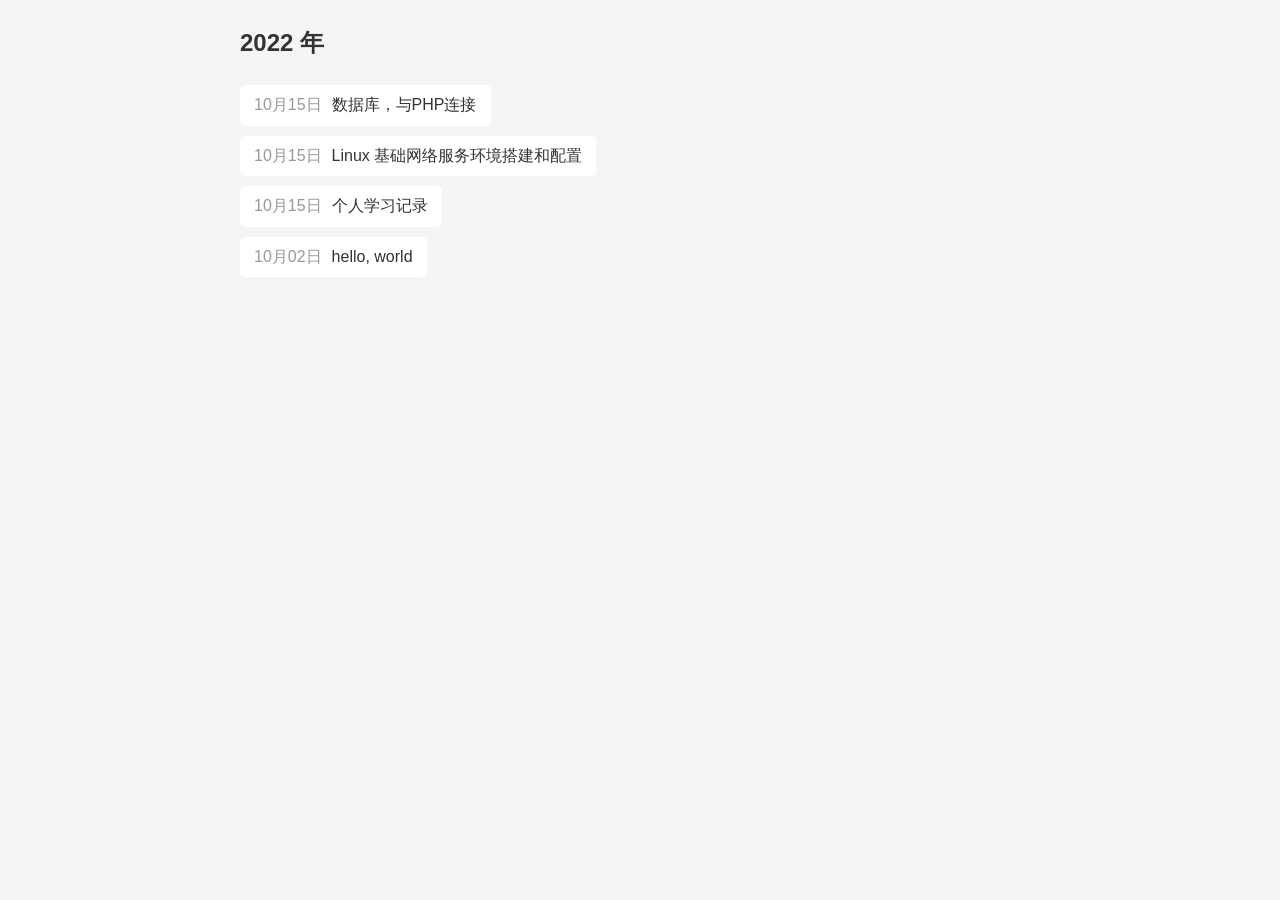
==== index.html @ 32aede47 "update" ====
<!DOCTYPE html>
<html>
<head>
    <meta charset="UTF-8">
    <meta http-equiv="X-UA-Compatible" content="IE=edge">
    <meta name="viewport" content="width=device-width, initial-scale=1.0">
    <title>LongJie&ensp; : )</title>
    <meta name="robots" content="index,follow"/>
    <meta name="author" content="LongJie"/>
    <meta name="description" content="好记性不如烂笔头。"/>
    <meta name="keywords" content="longjie,longjie blog,龙介,龙介博客"/>
    <link rel="stylesheet" href="static/style.css">
    <link rel="stylesheet" href="https://cdn.staticfile.org/highlight.js/11.6.0/styles/atom-one-light.min.css">
</head>
<body>
    <main class="container">
        <div id="load" class="list">
            <h2>2022 年</h2>
            <a href="./post/2022101503.md"><i>10月15日</i>数据库，与PHP连接</a>
            <a href="./post/2022101502.md"><i>10月15日</i>Linux 基础网络服务环境搭建和配置</a>
            <a href="./post/2022101501.md"><i>10月15日</i>个人学习记录</a>
            <a href="./post/20221002.md"><i>10月02日</i>hello, world</a>
        </div>
    </main>
    <script src="https://cdn.staticfile.org/marked/2.1.3/marked.min.js"></script>
    <script src="https://cdn.staticfile.org/highlight.js/11.6.0/highlight.min.js"></script>
    <script src="static/script.js"></script>
</body>
</html>
---- static/style.css ----
:root {
    --grey: #ecf0f1;
    --blue: #2980b9;
}

body {
    color: #333;
    font-family: -apple-system, BlinkMacSystemFont, Segoe UI, Microsoft Yahei, sans-serif;
    line-height: 1.9;
    margin: 0 20px;
    background: #f5f5f5;
}

.container {
    max-width: 50rem;
    margin: 0 auto;
}



/* 文章目录列表 */
.list h2 {
    padding: 0;
    border: none;
}
.list a {
    display: block;
    max-width: max-content;
    color: inherit;
    background: #fff;
    border-radius: 5px;
    padding: 5px 14px;
    margin: 10px 0;
}
.list i {
    color: #999;
    font-style: initial;
    margin-right: 10px;
}



/**
 * Markdown 语法样式
 */
h1, h2, h3, h4 {
    padding-bottom: 10px;
    border-bottom: 2px solid var(--grey);
}
p {
    margin: 0 0 10px 0;
}

a {
    color: var(--blue);
    text-decoration: none;
    transition: .2s ease;
}

hr {
    height: 3px;
    border-style: none;
    background: var(--grey);
    margin: 2em;
}

img {
    max-width: 100%;
}

blockquote {
    margin: 0;
    padding: 10px 20px;
    color: #bbb;
    font-size: 14px;
    font-style: italic;
    line-height: initial;
}
blockquote p {
    margin: 0;
}

code, pre {
    background: #f8f8f8;
    border:1px solid #e5e5e5;
    border-radius:5px;
    font-size: 14px;
    font-family: Consolas, Monaco, 'Andale Mono', 'Ubuntu Mono', monospace;
    line-height: 22px;
}
code {
    display: inline-block;
    white-space: normal;
    margin: 2px 4px;
    padding: 0 8px;
}
pre {
    padding:8px 15px;
    overflow-x: auto;
}
pre > code {
    white-space: pre-wrap;
    margin: 0;
    padding: 6px;
    border-style: none;
    background: none;
}

table {
    border-collapse:collapse;
    margin: 20px 0;
}
thead th {
    border-width: 2.5px;
}
th, td {
    text-align:left;
    padding:5px 10px;
    border-bottom:1px solid #e5e5e5;
} 
th {
    color:#444;
}
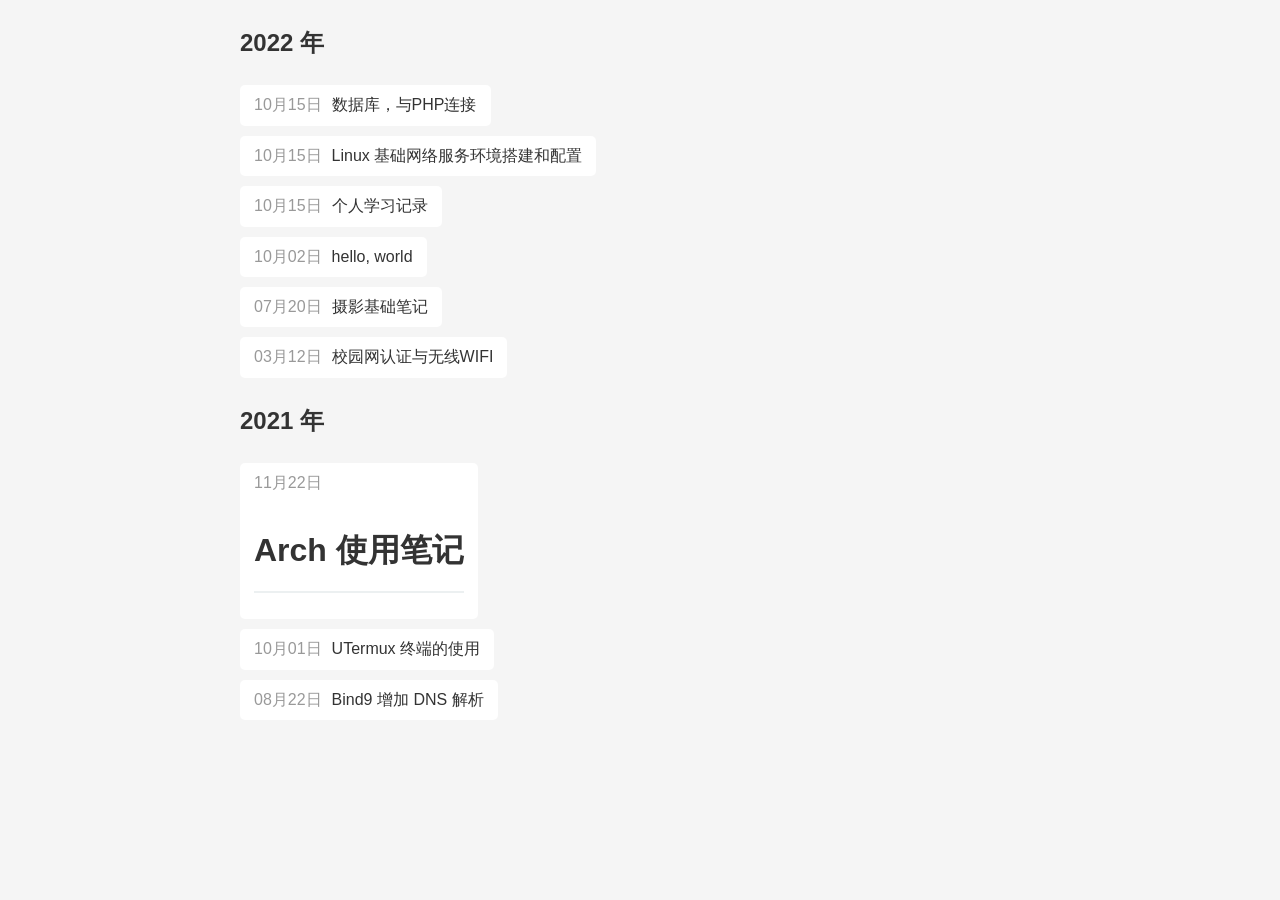
==== commit 15c1ba0e: "update" ====
--- a/index.html
+++ b/index.html
@@ -20,6 +20,13 @@
             <a href="./post/2022101502.md"><i>10月15日</i>Linux 基础网络服务环境搭建和配置</a>
             <a href="./post/2022101501.md"><i>10月15日</i>个人学习记录</a>
             <a href="./post/20221002.md"><i>10月02日</i>hello, world</a>
+            <a href="./post/20220720.md"><i>07月20日</i>摄影基础笔记</a>
+            <a href="./post/20220312.md"><i>03月12日</i>校园网认证与无线WIFI</a>
+
+            <h2>2021 年</h2>
+            <a href="./post/20211122.md"><i>11月22日</i><h1 align="center">Arch 使用笔记</h1></a>
+            <a href="./post/20211001.md"><i>10月01日</i>UTermux 终端的使用</a>
+            <a href="./post/20210822.md"><i>08月22日</i>Bind9 增加 DNS 解析</a>
         </div>
     </main>
     <script src="https://cdn.staticfile.org/marked/2.1.3/marked.min.js"></script>
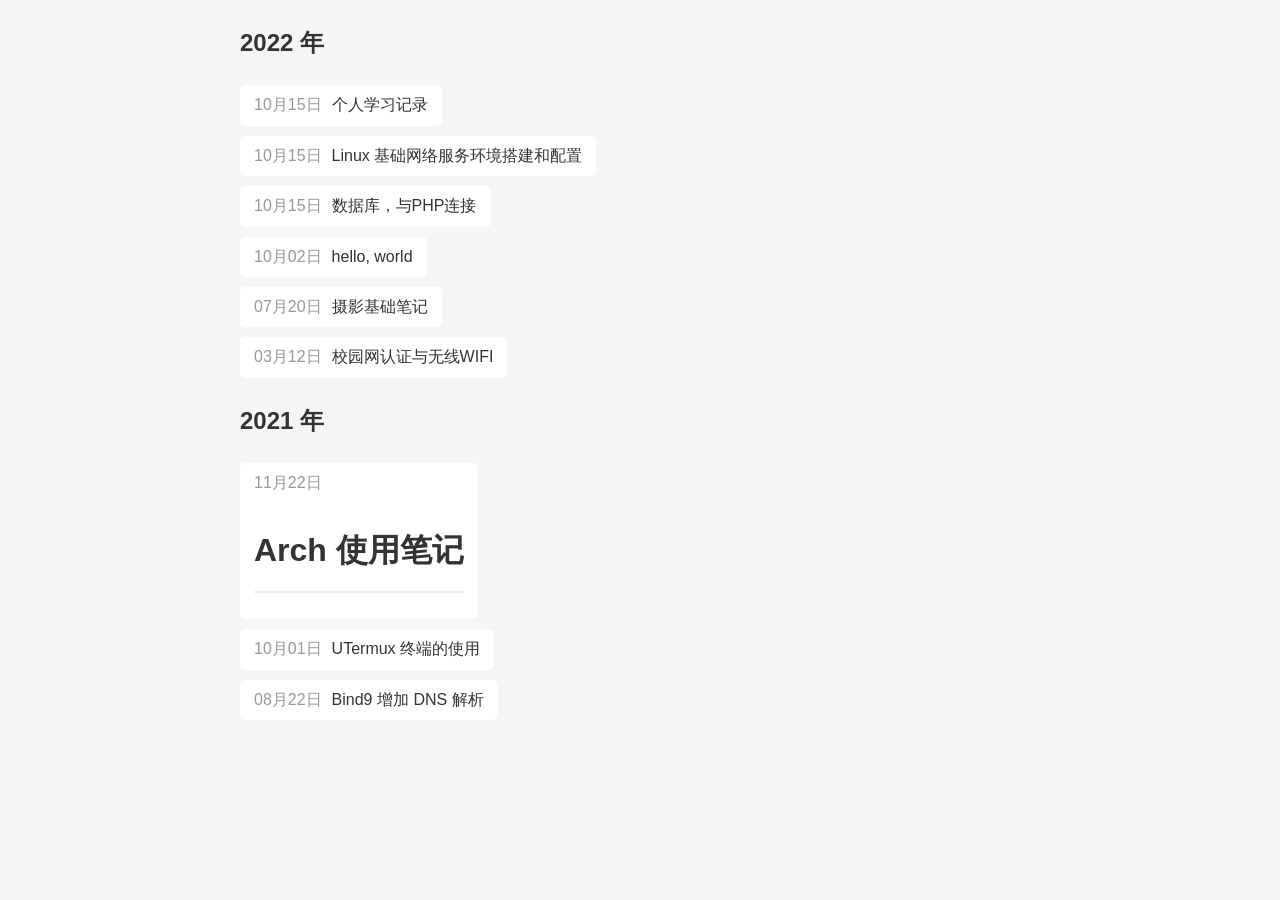
==== commit 4477c7cb: "update" ====
--- a/index.html
+++ b/index.html
@@ -16,9 +16,9 @@
     <main class="container">
         <div id="load" class="list">
             <h2>2022 年</h2>
+            <a href="./post/2022101501.md"><i>10月15日</i>个人学习记录</a>
+            <a href="./post/2022101502.md"><i>10月15日</i>Linux 基础网络服务环境搭建和配置</a>
             <a href="./post/2022101503.md"><i>10月15日</i>数据库，与PHP连接</a>
-            <a href="./post/2022101502.md"><i>10月15日</i>Linux 基础网络服务环境搭建和配置</a>
-            <a href="./post/2022101501.md"><i>10月15日</i>个人学习记录</a>
             <a href="./post/20221002.md"><i>10月02日</i>hello, world</a>
             <a href="./post/20220720.md"><i>07月20日</i>摄影基础笔记</a>
             <a href="./post/20220312.md"><i>03月12日</i>校园网认证与无线WIFI</a>
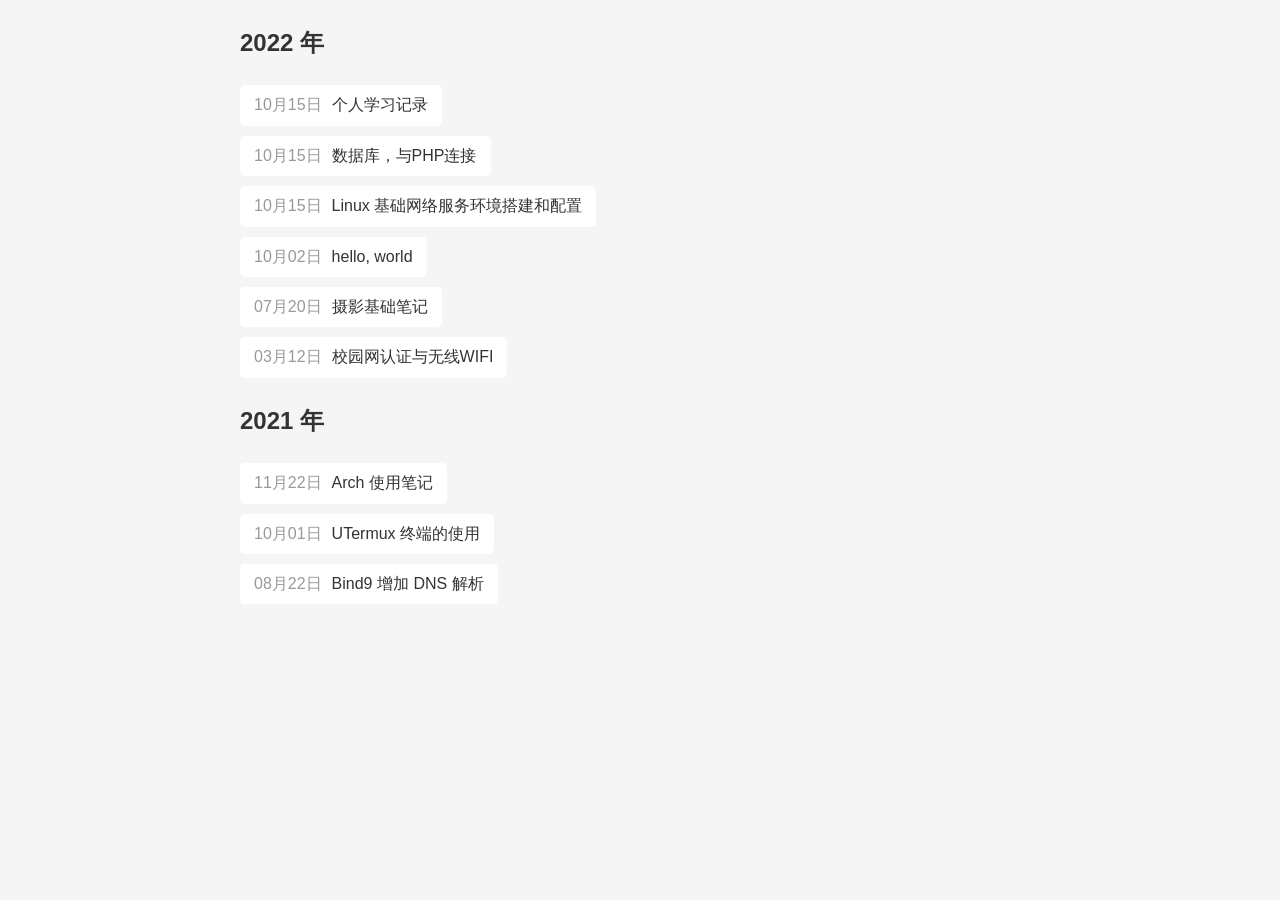
==== commit cc785e3b: "update" ====
--- a/index.html
+++ b/index.html
@@ -17,14 +17,14 @@
         <div id="load" class="list">
             <h2>2022 年</h2>
             <a href="./post/2022101501.md"><i>10月15日</i>个人学习记录</a>
+            <a href="./post/2022101503.md"><i>10月15日</i>数据库，与PHP连接</a>
             <a href="./post/2022101502.md"><i>10月15日</i>Linux 基础网络服务环境搭建和配置</a>
-            <a href="./post/2022101503.md"><i>10月15日</i>数据库，与PHP连接</a>
             <a href="./post/20221002.md"><i>10月02日</i>hello, world</a>
             <a href="./post/20220720.md"><i>07月20日</i>摄影基础笔记</a>
             <a href="./post/20220312.md"><i>03月12日</i>校园网认证与无线WIFI</a>
 
             <h2>2021 年</h2>
-            <a href="./post/20211122.md"><i>11月22日</i><h1 align="center">Arch 使用笔记</h1></a>
+            <a href="./post/20211122.md"><i>11月22日</i>Arch 使用笔记</a>
             <a href="./post/20211001.md"><i>10月01日</i>UTermux 终端的使用</a>
             <a href="./post/20210822.md"><i>08月22日</i>Bind9 增加 DNS 解析</a>
         </div>
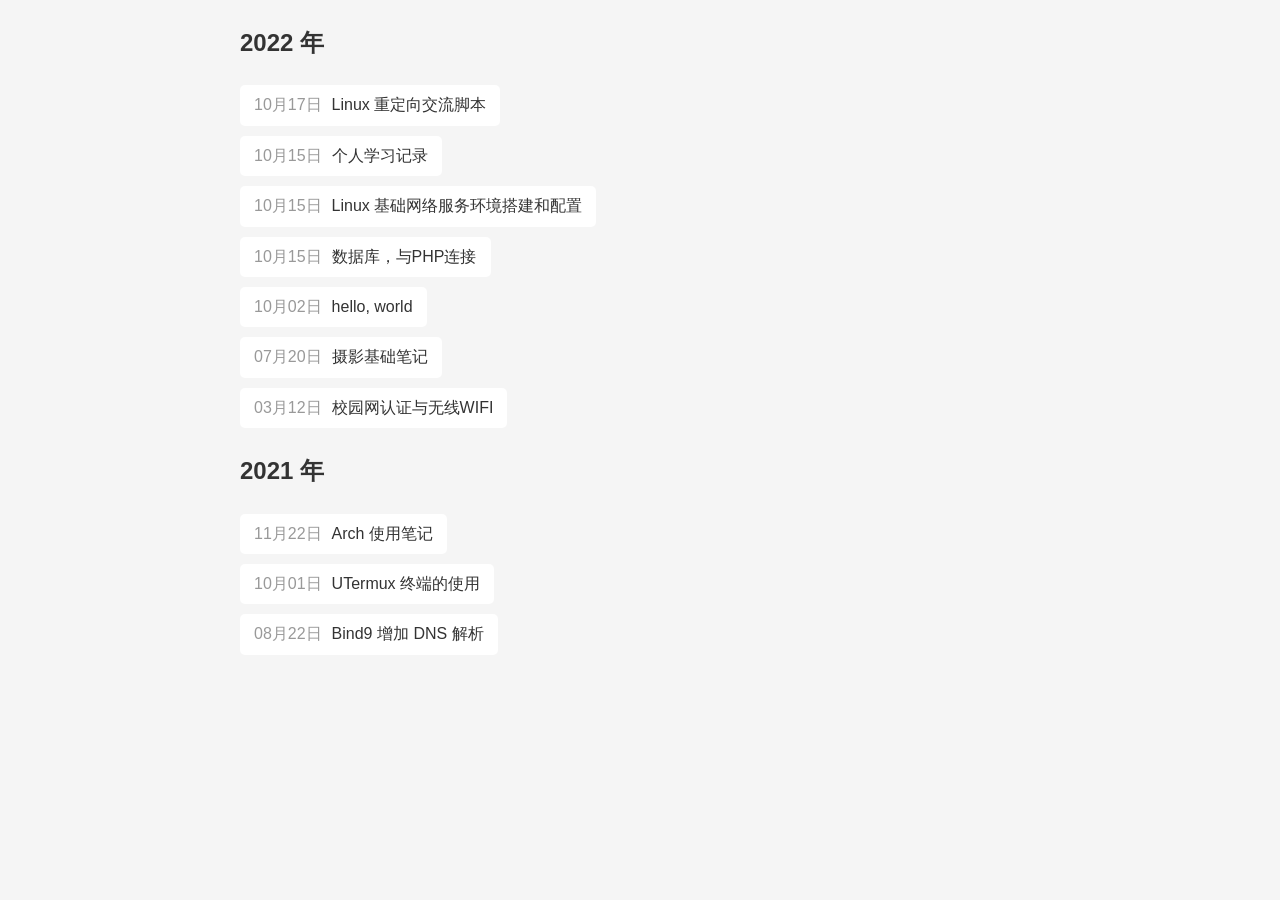
==== commit 06ab6293: "update" ====
--- a/index.html
+++ b/index.html
@@ -16,9 +16,10 @@
     <main class="container">
         <div id="load" class="list">
             <h2>2022 年</h2>
+            <a href="./post/20221017.md"><i>10月17日</i>Linux 重定向交流脚本</a>
             <a href="./post/2022101501.md"><i>10月15日</i>个人学习记录</a>
+            <a href="./post/2022101502.md"><i>10月15日</i>Linux 基础网络服务环境搭建和配置</a>
             <a href="./post/2022101503.md"><i>10月15日</i>数据库，与PHP连接</a>
-            <a href="./post/2022101502.md"><i>10月15日</i>Linux 基础网络服务环境搭建和配置</a>
             <a href="./post/20221002.md"><i>10月02日</i>hello, world</a>
             <a href="./post/20220720.md"><i>07月20日</i>摄影基础笔记</a>
             <a href="./post/20220312.md"><i>03月12日</i>校园网认证与无线WIFI</a>
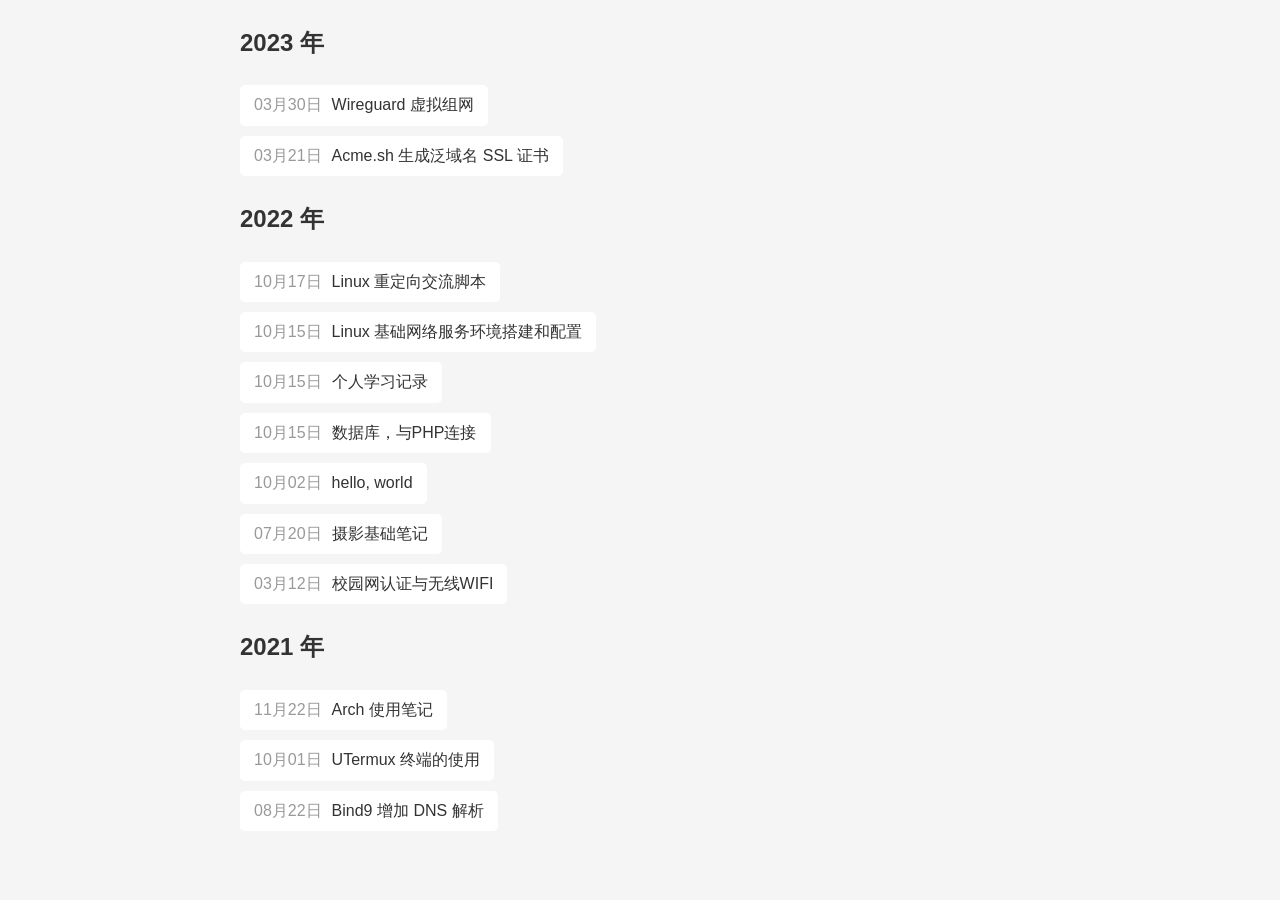
==== commit 117453ec: "update" ====
--- a/index.html
+++ b/index.html
@@ -15,10 +15,14 @@
 <body>
     <main class="container">
         <div id="load" class="list">
+            <h2>2023 年</h2>
+            <a href="./post/20230330.md"><i>03月30日</i>Wireguard 虚拟组网</a>
+            <a href="./post/20230321.md"><i>03月21日</i>Acme.sh 生成泛域名 SSL 证书</a>
+
             <h2>2022 年</h2>
             <a href="./post/20221017.md"><i>10月17日</i>Linux 重定向交流脚本</a>
+            <a href="./post/2022101502.md"><i>10月15日</i>Linux 基础网络服务环境搭建和配置</a>
             <a href="./post/2022101501.md"><i>10月15日</i>个人学习记录</a>
-            <a href="./post/2022101502.md"><i>10月15日</i>Linux 基础网络服务环境搭建和配置</a>
             <a href="./post/2022101503.md"><i>10月15日</i>数据库，与PHP连接</a>
             <a href="./post/20221002.md"><i>10月02日</i>hello, world</a>
             <a href="./post/20220720.md"><i>07月20日</i>摄影基础笔记</a>
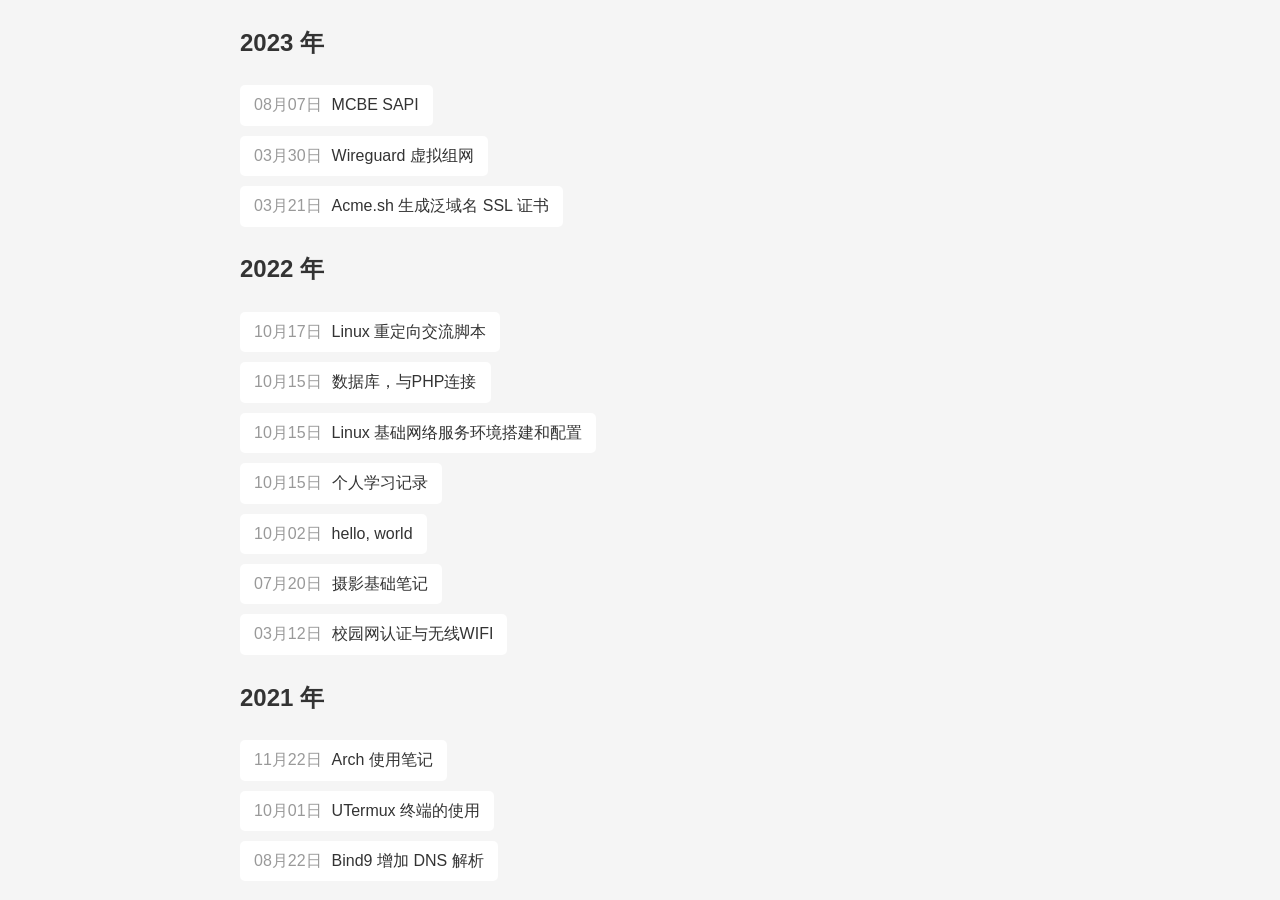
==== commit 6571bf1a: "update" ====
--- a/index.html
+++ b/index.html
@@ -16,14 +16,15 @@
     <main class="container">
         <div id="load" class="list">
             <h2>2023 年</h2>
+            <a href="./post/20230807.md"><i>08月07日</i>MCBE SAPI</a>
             <a href="./post/20230330.md"><i>03月30日</i>Wireguard 虚拟组网</a>
             <a href="./post/20230321.md"><i>03月21日</i>Acme.sh 生成泛域名 SSL 证书</a>
 
             <h2>2022 年</h2>
             <a href="./post/20221017.md"><i>10月17日</i>Linux 重定向交流脚本</a>
+            <a href="./post/2022101503.md"><i>10月15日</i>数据库，与PHP连接</a>
             <a href="./post/2022101502.md"><i>10月15日</i>Linux 基础网络服务环境搭建和配置</a>
             <a href="./post/2022101501.md"><i>10月15日</i>个人学习记录</a>
-            <a href="./post/2022101503.md"><i>10月15日</i>数据库，与PHP连接</a>
             <a href="./post/20221002.md"><i>10月02日</i>hello, world</a>
             <a href="./post/20220720.md"><i>07月20日</i>摄影基础笔记</a>
             <a href="./post/20220312.md"><i>03月12日</i>校园网认证与无线WIFI</a>
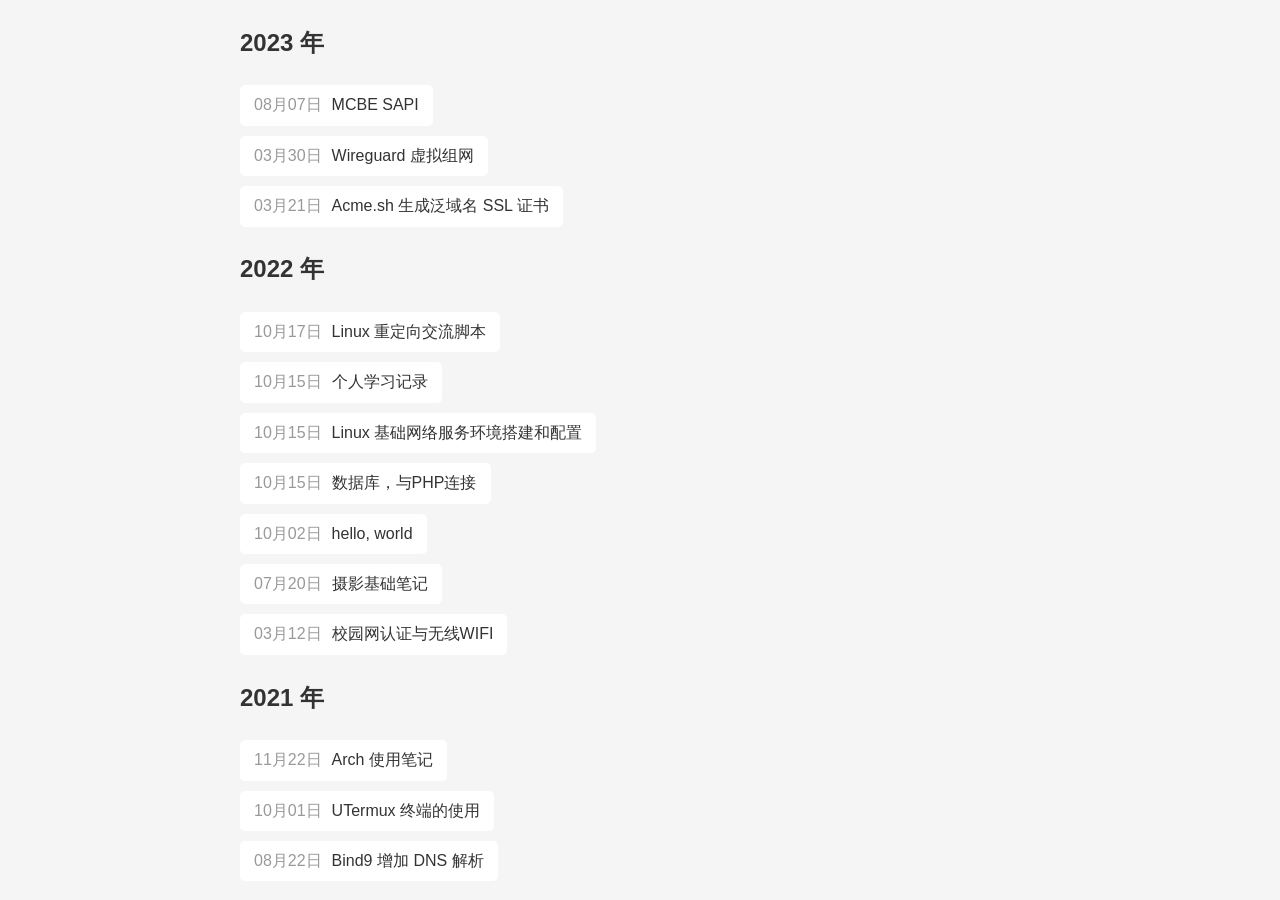
==== commit bce1b080: "update" ====
--- a/index.html
+++ b/index.html
@@ -22,9 +22,9 @@
 
             <h2>2022 年</h2>
             <a href="./post/20221017.md"><i>10月17日</i>Linux 重定向交流脚本</a>
+            <a href="./post/2022101501.md"><i>10月15日</i>个人学习记录</a>
+            <a href="./post/2022101502.md"><i>10月15日</i>Linux 基础网络服务环境搭建和配置</a>
             <a href="./post/2022101503.md"><i>10月15日</i>数据库，与PHP连接</a>
-            <a href="./post/2022101502.md"><i>10月15日</i>Linux 基础网络服务环境搭建和配置</a>
-            <a href="./post/2022101501.md"><i>10月15日</i>个人学习记录</a>
             <a href="./post/20221002.md"><i>10月02日</i>hello, world</a>
             <a href="./post/20220720.md"><i>07月20日</i>摄影基础笔记</a>
             <a href="./post/20220312.md"><i>03月12日</i>校园网认证与无线WIFI</a>
